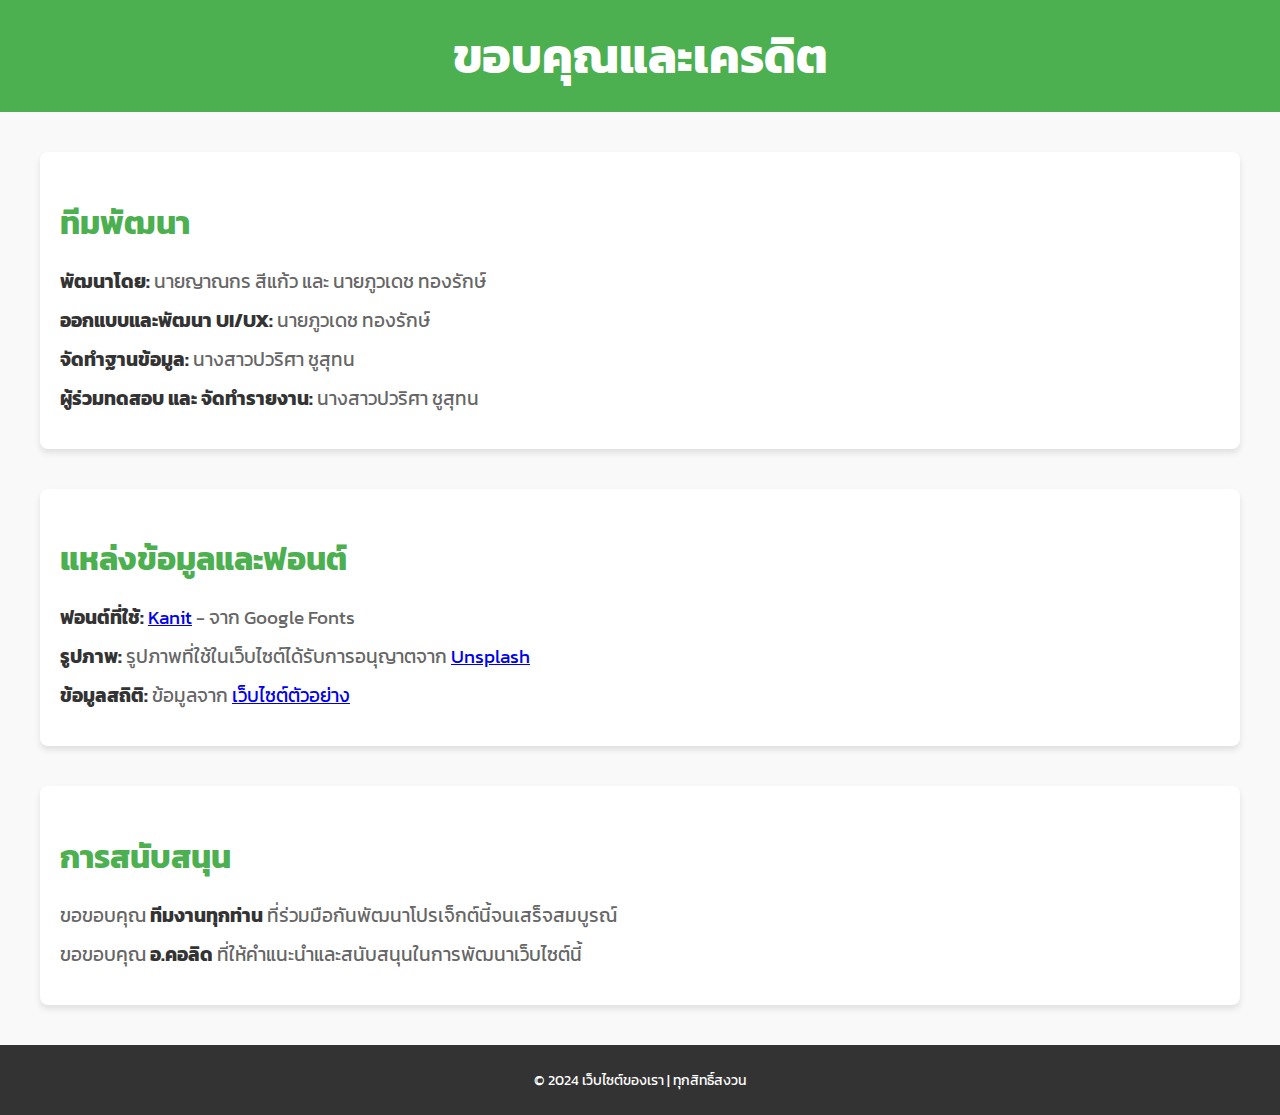
==== credits.html @ 0c684d9b "Initialized Website, early website information, not corrected by team, introduced home.html, credits" ====
<!DOCTYPE html>
<html lang="th">
<head>
    <meta charset="UTF-8">
    <meta name="viewport" content="width=device-width, initial-scale=1.0">
    <title>ขอบคุณและเครดิต</title>

    <!-- ใช้ฟอนต์จาก Google Fonts -->
    <link href="https://fonts.googleapis.com/css2?family=Kanit:wght@400;600&display=swap" rel="stylesheet">
    
    <style>
        body {
            font-family: 'Kanit', sans-serif;
            margin: 0;
            padding: 0;
            background-color: #f9f9f9;
            color: #333;
        }
        header {
            background-color: #4CAF50;
            color: white;
            padding: 20px;
            text-align: center;
        }
        h1 {
            font-size: 3rem;
            margin: 0;
        }
        .container {
            max-width: 1200px;
            margin: 40px auto;
            padding: 0 20px;
        }
        .credits {
            background-color: white;
            padding: 20px;
            box-shadow: 0 4px 6px rgba(0, 0, 0, 0.1);
            border-radius: 8px;
            margin-bottom: 40px;
        }
        .credits h2 {
            font-size: 2rem;
            color: #4CAF50;
            margin-bottom: 20px;
        }
        .credits ul {
            list-style-type: none;
            padding: 0;
        }
        .credits ul li {
            font-size: 1.2rem;
            color: #666;
            margin-bottom: 10px;
        }
        .credits ul li strong {
            color: #333;
        }
        footer {
            background-color: #333;
            color: white;
            text-align: center;
            padding: 10px;
            font-size: 0.9rem;
        }
        footer a {
            color: #4CAF50;
            text-decoration: none;
        }
    </style>
</head>
<body>
    <!-- Header -->
    <header>
        <h1>ขอบคุณและเครดิต</h1>
    </header>

    <!-- Main Content -->
    <div class="container">
        <div class="credits">
            <h2>ทีมพัฒนา</h2>
            <ul>
                <li><strong>พัฒนาโดย:</strong> นายญาณกร สีแก้ว และ นายภูวเดช ทองรักษ์</li>
                <li><strong>ออกแบบและพัฒนา UI/UX:</strong> นายภูวเดช ทองรักษ์</li>
                <li><strong>จัดทำฐานข้อมูล:</strong> นางสาวปวริศา ชูสุทน</li>
                <li><strong>ผู้ร่วมทดสอบ และ จัดทำรายงาน:</strong> นางสาวปวริศา ชูสุทน</li>
            </ul>
        </div>

        <div class="credits">
            <h2>แหล่งข้อมูลและฟอนต์</h2>
            <ul>
                <li><strong>ฟอนต์ที่ใช้:</strong> <a href="https://fonts.google.com/specimen/Kanit" target="_blank">Kanit</a> - จาก Google Fonts</li>
                <li><strong>รูปภาพ:</strong> รูปภาพที่ใช้ในเว็บไซต์ได้รับการอนุญาตจาก <a href="https://unsplash.com" target="_blank">Unsplash</a></li>
                <li><strong>ข้อมูลสถิติ:</strong> ข้อมูลจาก <a href="https://www.example.com" target="_blank">เว็บไซต์ตัวอย่าง</a></li>
            </ul>
        </div>

        <div class="credits">
            <h2>การสนับสนุน</h2>
            <ul>
                <li>ขอขอบคุณ <strong>ทีมงานทุกท่าน</strong> ที่ร่วมมือกันพัฒนาโปรเจ็กต์นี้จนเสร็จสมบูรณ์</li>
                <li>ขอขอบคุณ <strong>อ.คอลิด</strong> ที่ให้คำแนะนำและสนับสนุนในการพัฒนาเว็บไซต์นี้</li>
            </ul>
        </div>
    </div>

    <!-- Footer -->
    <footer>
        <p>&copy; 2024 เว็บไซต์ของเรา | ทุกสิทธิ์สงวน</p>
    </footer>
</body>
</html>
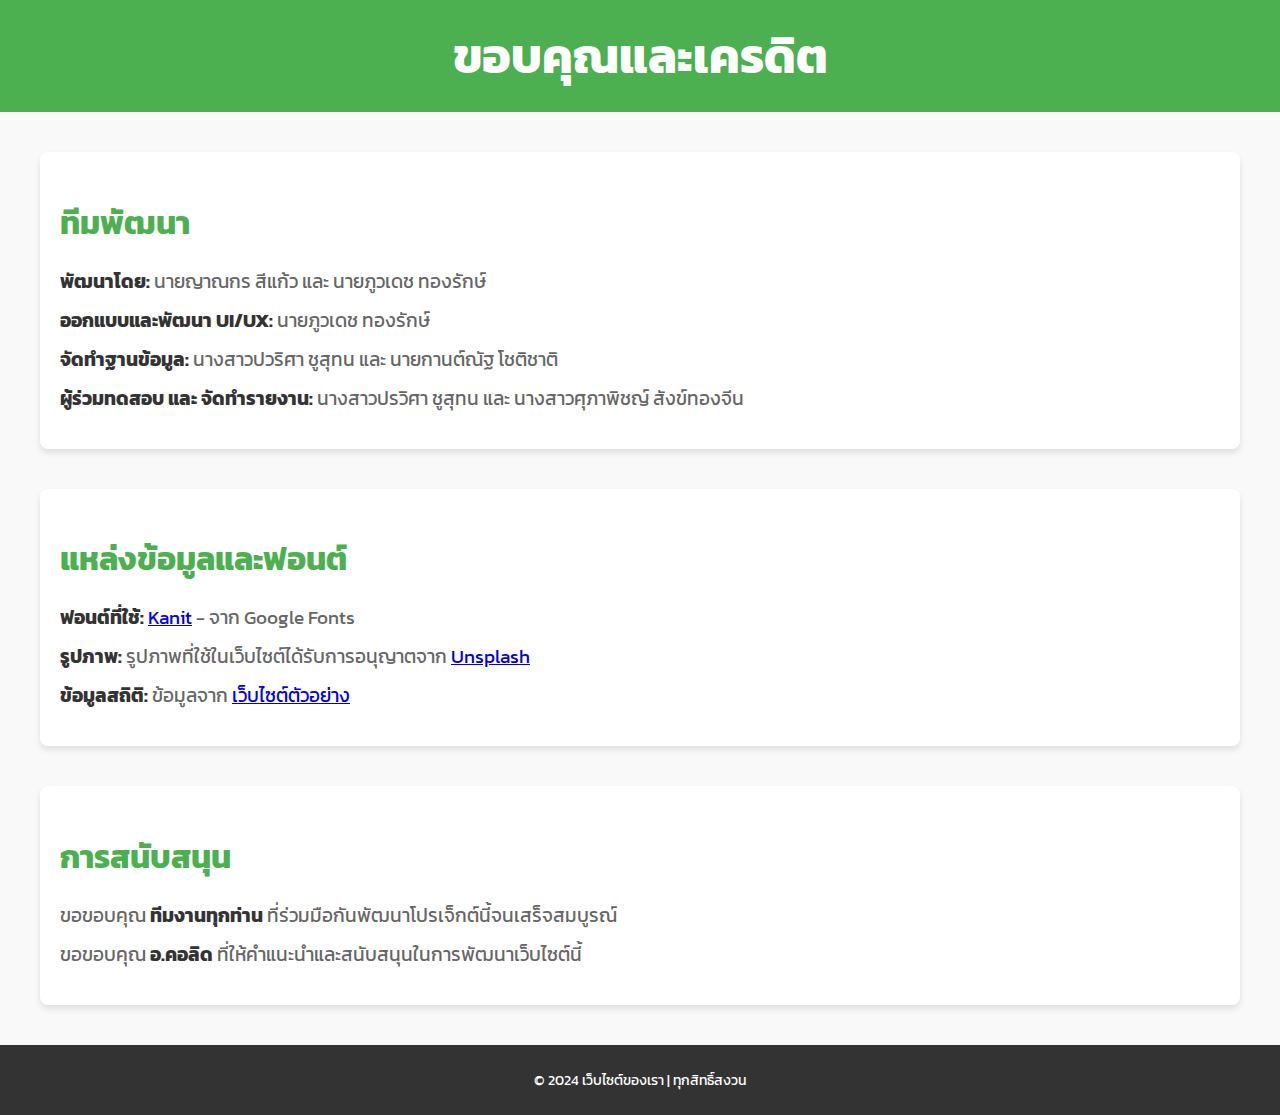
==== commit 7f7230ac: "Added workspaces for user, new pages, Added README.md, modified credits.html, modified home.html to " ====
--- a/credits.html
+++ b/credits.html
@@ -81,8 +81,8 @@
             <ul>
                 <li><strong>พัฒนาโดย:</strong> นายญาณกร สีแก้ว และ นายภูวเดช ทองรักษ์</li>
                 <li><strong>ออกแบบและพัฒนา UI/UX:</strong> นายภูวเดช ทองรักษ์</li>
-                <li><strong>จัดทำฐานข้อมูล:</strong> นางสาวปวริศา ชูสุทน</li>
-                <li><strong>ผู้ร่วมทดสอบ และ จัดทำรายงาน:</strong> นางสาวปวริศา ชูสุทน</li>
+                <li><strong>จัดทำฐานข้อมูล:</strong> นางสาวปวริศา ชูสุทน และ นายกานต์ณัฐ โชติชาติ</li>
+                <li><strong>ผู้ร่วมทดสอบ และ จัดทำรายงาน:</strong> นางสาวปรวิศา ชูสุทน และ นางสาวศุภาพิชญ์ สังข์ทองจีน</li>
             </ul>
         </div>
 
